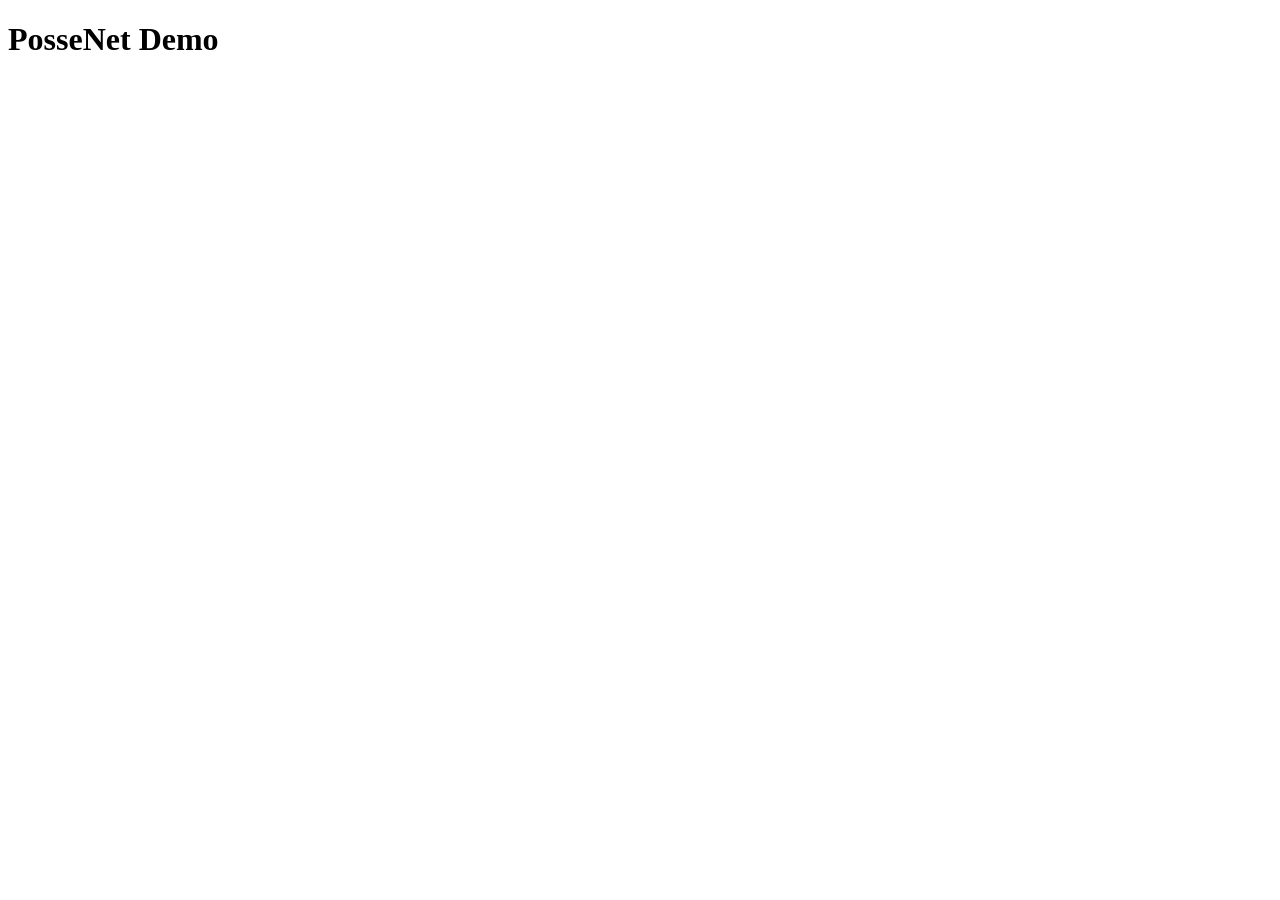
==== index.html @ 2b17f64c "Initial commit" ====
<!DOCTYPE html>
<html lang="en">
<head>
    <meta charset="UTF-8">
    <meta name="viewport" content="width=device-width, initial-scale=1.0">
    <title>PoseNet Demo</title>

    <script src="https://cdn.jsdelivr.net/npm/p5@1.11.13/lib/p5.min.js"></script>
    <script src="https://unpkg.com/ml5@0.6.0/dist/ml5.min.js"></script>
    <script src="sketch.js"></script>
</head>
<body>

    <!-- two library padhni hogi jo javascript ki h 1 st ml5.js p5.js processing  -->
    <h1>PosseNet Demo</h1>
  
</body>
</html>
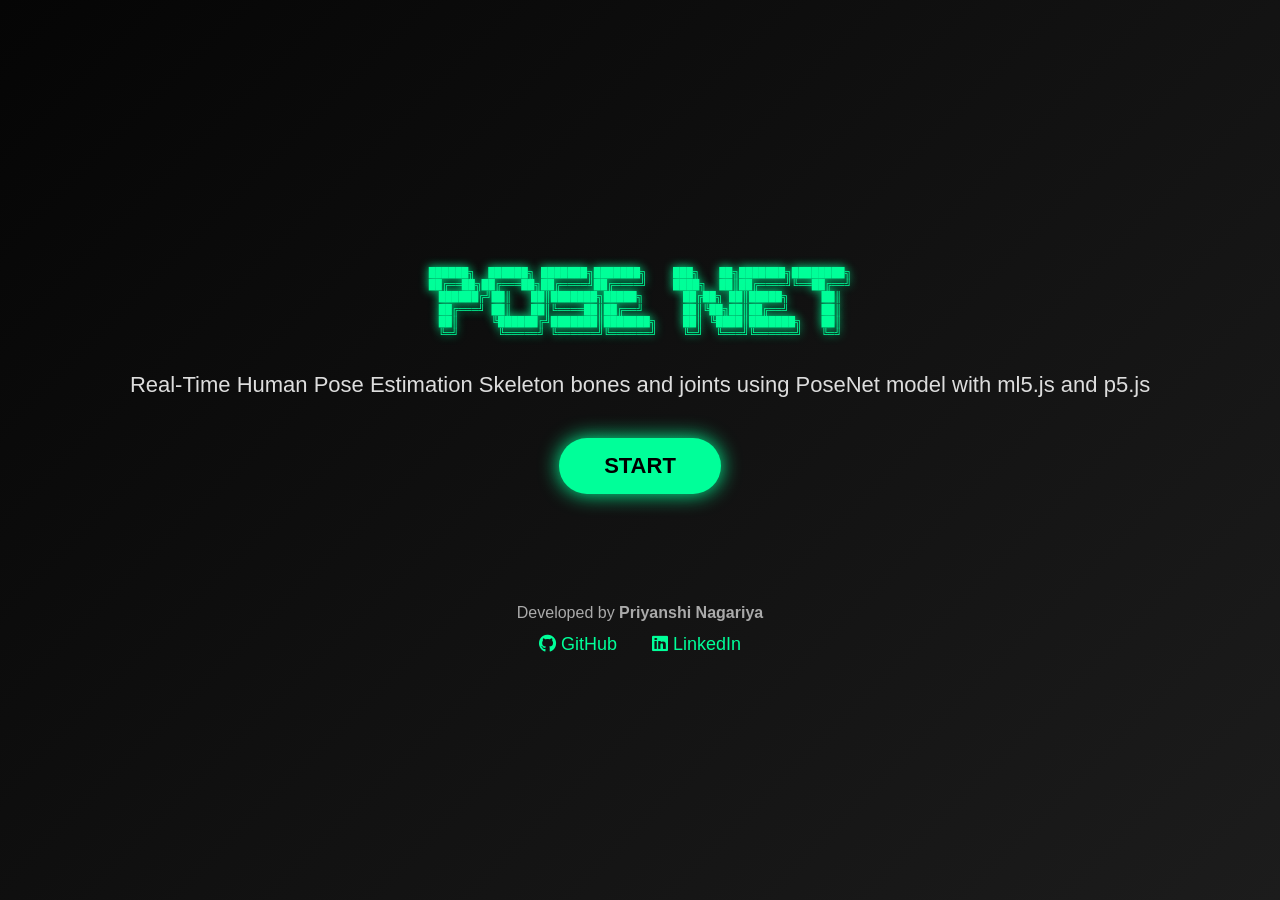
==== commit f869cb5e: "landing page + mofification in styling add voice" ====
--- a/index.html
+++ b/index.html
@@ -1,18 +1,61 @@
+
 <!DOCTYPE html>
 <html lang="en">
 <head>
     <meta charset="UTF-8">
     <meta name="viewport" content="width=device-width, initial-scale=1.0">
-    <title>PoseNet Demo</title>
-
-    <script src="https://cdn.jsdelivr.net/npm/p5@1.11.13/lib/p5.min.js"></script>
-    <script src="https://unpkg.com/ml5@0.6.0/dist/ml5.min.js"></script>
-    <script src="sketch.js"></script>
+    <title>PoseNet</title>
+    <link rel="stylesheet" href="style.css">
+    <link rel="stylesheet"
+href="https://cdnjs.cloudflare.com/ajax/libs/font-awesome/6.5.2/css/all.min.css">
 </head>
 <body>
 
-    <!-- two library padhni hogi jo javascript ki h 1 st ml5.js p5.js processing  -->
-    <h1>PosseNet Demo</h1>
-  
+<div class="container">
+
+<pre class="ascii">
+
+██████╗  ██████╗ ███████╗███████╗    ███╗   ██╗███████╗████████╗
+██╔══██╗██╔═══██╗██╔════╝██╔════╝    ████╗  ██║██╔════╝╚══██╔══╝
+██████╔╝██║   ██║███████╗█████╗      ██╔██╗ ██║█████╗     ██║
+██╔═══╝ ██║   ██║╚════██║██╔══╝      ██║╚██╗██║██╔══╝     ██║
+██║     ╚██████╔╝███████║███████╗    ██║ ╚████║███████╗   ██║
+╚═╝      ╚═════╝ ╚══════╝╚══════╝    ╚═╝  ╚═══╝╚══════╝   ╚═╝
+
+</pre>
+
+<p class="subtitle">
+Real-Time Human Pose Estimation Skeleton bones and joints using PoseNet model with ml5.js and p5.js
+</p>
+
+<a href="posenet.html" class="btn" id="startBtn">
+START
+</a>
+<audio id="startSound" src="sounds/start.mp3"></audio>
+
+</div>
+
+<footer>
+
+<p>
+Developed by <strong>Priyanshi Nagariya</strong>
+</p>
+
+<div class="links">
+
+<a href="https://github.com/priyanshinagariya6-pixel" target="_blank">
+    <i class="fa-brands fa-github"></i>
+GitHub
+</a>
+
+<a href="https://linkedin.com/in/priyanshi-nagariya-9b374037b" target="_blank">
+     <i class="fa-brands fa-linkedin"></i>
+LinkedIn
+</a>
+
+</div>
+
+</footer>
+
 </body>
-</html>  +</html>
--- a/style.css
+++ b/style.css
@@ -0,0 +1,246 @@
+/* body {
+    background-color: #222;
+  
+    color: white;
+    text-align: center;
+    font-family: Arial, sans-serif;
+}
+.ascii-banner {
+    color: #00ff99;
+    font-family: "Courier New", monospace;
+    text-align: center;
+    font-size: 10px;
+    white-space: pre;
+    overflow-x: auto;
+    text-shadow: 0 0 8px #00ff99;
+}
+
+video, canvas {
+    width: 640px;
+    height: 480px;
+    border: 3px solid #00ff99;
+    border-radius: 10px;
+    margin-top: 20px;
+} */
+ *{
+margin:0;
+padding:0;
+box-sizing:border-box;
+}
+
+body{
+
+background:linear-gradient(135deg,#050505,#111,#1c1c1c);
+
+font-family:Arial,sans-serif;
+
+display:flex;
+
+flex-direction:column;
+
+justify-content:center;
+
+align-items:center;
+
+min-height:100vh;
+
+color:white;
+
+overflow-x:hidden;
+
+}
+video, canvas {
+    width: 640px;
+    height: 480px;
+    border: 3px solid #00ff99;
+    border-radius: 10px;
+    margin-top: 20px;
+} 
+
+.container{
+
+text-align:center;
+
+padding:30px;
+
+}
+
+.ascii{
+
+color:#00ff99;
+
+font-family:Courier New,monospace;
+
+font-size:11px;
+
+line-height:1.1;
+
+text-shadow:0 0 10px #00ff99;
+
+overflow-x:auto;
+
+white-space:pre;
+
+}
+
+.subtitle{
+
+margin-top:20px;
+
+font-size:22px;
+
+color:#ddd;
+
+}
+
+.btn{
+
+display:inline-block;
+
+margin-top:40px;
+
+padding:15px 45px;
+
+background:#00ff99;
+
+color:black;
+
+font-size:22px;
+
+font-weight:bold;
+
+text-decoration:none;
+
+border-radius:50px;
+
+transition:.3s;
+
+box-shadow:0 0 20px #00ff99;
+
+}
+
+.btn:hover{
+
+transform:scale(1.08);
+
+background:white;
+color:black;
+}
+.social-icons a{
+    color:#00ff99;
+    font-size:35px;
+    margin:0 15px;
+    text-shadow:0 0 10px #00ff99;
+    transition:0.3s;
+}
+
+.social-icons a:hover{
+    color:#fff;
+    text-shadow:0 0 20px #00ff99;
+    transform:translateY(-5px);
+}
+
+footer{
+
+margin-top:60px;
+
+padding:20px;
+
+text-align:center;
+
+color:#aaa;
+
+}
+
+.links{
+
+margin-top:12px;
+
+}
+
+.links a{
+
+color:#00ff99;
+
+margin:0 15px;
+
+text-decoration:none;
+
+font-size:18px;
+
+transition:.3s;
+
+}
+
+.links a:hover{
+
+color:white;
+
+}
+
+/* Mobile */
+
+@media(max-width:768px){
+      .container {
+        width: 95%;
+        padding: 15px;
+    }
+
+
+.ascii{
+
+font-size:5px;
+overflow-x: auto;
+
+}
+  .btn {
+        width: 100%;
+        max-width: 280px;
+        padding: 12px;
+        font-size: 18px;
+    }
+
+    video,
+    canvas {
+        width: 100%;
+        max-width: 100%;
+        min-width: 250px;
+
+        height: auto;
+        min-height: 180px;
+        max-height: 320px;
+    }
+
+.subtitle{
+
+font-size:18px;
+
+}
+
+
+
+.links a{
+
+display:block;
+
+margin:12px 0;
+
+}
+
+}
+
+@media(max-width:480px){
+
+.ascii{
+
+font-size:3.5px;
+
+}
+
+.subtitle{
+
+font-size:16px;
+
+}
+
+}
